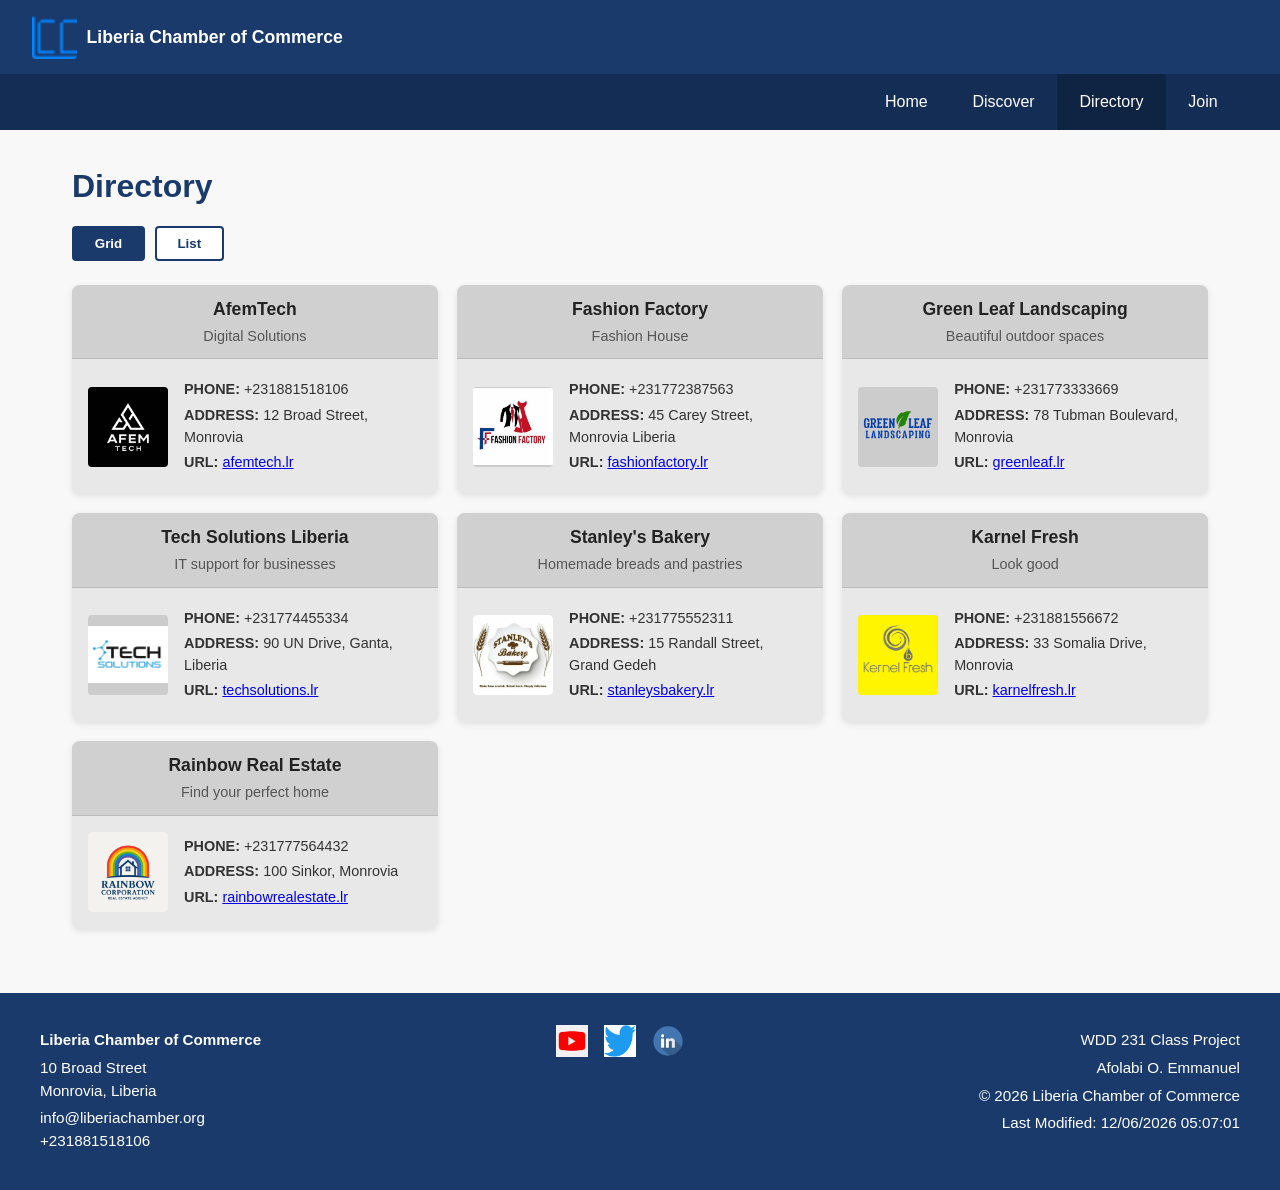
==== chamber/directory.html @ 7114ee84 "Completed week02 Chamber Assignment" ====
<!DOCTYPE html>
<html lang="en">
<head>
  <meta charset="UTF-8">
  <meta name="viewport" content="width=device-width, initial-scale=1.0">
  <title>Directory | Liberia Chamber of Commerce</title>
  <meta name="description" content="Business directory of the Liberia Chamber of Commerce members.">
  <meta name="author" content="Afolabi O. Emmanuel">

  
  <meta property="og:title" content="Directory | Liberia Chamber of Commerce">
  <meta property="og:description" content="Browse local businesses that are members of the Liberia Chamber of Commerce.">
  <meta property="og:image" content="https://afolabi2022.github.io/wdd231/chamber/images/chamber-og.jpg">
  <meta property="og:url" content="https://afolabi2022.github.io/wdd231/chamber/directory.html">
  <meta property="og:type" content="website">

  <link rel="icon" href="favicon.ico">
  <link rel="stylesheet" href="styles/normalize.css">
  <link rel="stylesheet" href="styles/small.css">
  <link rel="stylesheet" href="styles/larger.css">
</head>
<body>
  <header>
    <div class="logo">
      <img src="images/logo.webp" alt="Liberia Chamber of Commerce logo" width="50" height="50">
      <span>Liberia Chamber of Commerce</span>
    </div>
    <button id="menuButton" aria-label="Open menu">☰</button>
  </header>

  <nav id="navigation">
    <ul>
      <li><a href="index.html">Home</a></li>
      <li><a href="discover.html">Discover</a></li>
      <li><a href="directory.html" class="active">Directory</a></li>
      <li><a href="join.html">Join</a></li>
    </ul>
  </nav>

  <main>
    <h1>Directory</h1>

    <div class="view-buttons">
      <button id="gridBtn" class="active">Grid</button>
      <button id="listBtn">List</button>
    </div>

    <div id="members" class="grid-view"></div>
  </main>

 <footer>
  <div class="footer-content">
    
    <div class="footer-contact">
      <p><strong>Liberia Chamber of Commerce</strong></p>
      <p>10 Broad Street<br>Monrovia, Liberia</p>
      <p>info@liberiachamber.org<br>+231881518106</p>
    </div>

   
   <div class="footer-social">
     <a href="https://youtube.com" target="_blank" aria-label="YouTube">
        <img src="images/youtube.png" alt="YouTube" width="32" height="32">
        </a>
        <a href="https://twitter.com" target="_blank" aria-label="Twitter">
     <img src="images/twitter.png" alt="Twitter" width="32" height="32">
      </a>
      <a href="https://linkedin.com" target="_blank" aria-label="LinkedIn">
      <img src="images/linkedin.svg" alt="LinkedIn" width="32" height="32">
    </a>
    </div>

    
    <div class="footer-dev">
      <p>WDD 231 Class Project</p>
      <p>Afolabi O. Emmanuel</p>
      <p>&copy; <span id="currentYear"></span> Liberia Chamber of Commerce</p>
      <p>Last Modified: <span id="lastModified"></span></p>
    </div>
  </div>
</footer>

  <script src="scripts/date.js" defer></script>
  <script src="scripts/navigation.js" defer></script>
  <script src="scripts/directory.js" defer></script>
</body>
</html>
---- chamber/styles/small.css ----
* {
  margin: 0;
  padding: 0;
  box-sizing: border-box;
}

body {
  font-family: Arial, Helvetica, sans-serif;
  line-height: 1.5;
  color: #333;
  background-color: #f8f8f8;
}

img {
  max-width: 100%;
  height: auto;
  display: block;
}

header {
  display: flex;
  justify-content: space-between;
  align-items: center;
  background-color: #1a3a6b;
  color: white;
  padding: 0.8rem 1rem;
}

.logo {
  display: flex;
  align-items: center;
  gap: 0.6rem;
  font-size: 1.1rem;
  font-weight: bold;
}

.logo img {
  width: 45px;
  height: 45px;
  border-radius: 4px;
}

#menuButton {
  background: none;
  border: none;
  color: white;
  font-size: 1.8rem;
  cursor: pointer;
}

#navigation {
  background-color: #142d54;
  display: none;
}

#navigation.open {
  display: block;
}

#navigation ul {
  list-style: none;
}

#navigation a {
  display: block;
  color: white;
  text-decoration: none;
  padding: 0.9rem 1.2rem;
  border-bottom: 1px solid #1a3a6b;
}

#navigation a:hover,
#navigation a.active {
  background-color: #0f2342;
}

main {
  padding: 1.2rem;
  max-width: 1200px;
  margin: 0 auto;
}

h1 {
  margin-bottom: 1rem;
  color: #1a3a6b;
}

.view-buttons {
  display: flex;
  gap: 0.6rem;
  margin-bottom: 1.5rem;
}

.view-buttons button {
  padding: 0.5rem 1.3rem;
  border: 2px solid #1a3a6b;
  background: white;
  color: #1a3a6b;
  font-weight: bold;
  cursor: pointer;
  border-radius: 4px;
  transition: 0.2s;
}

.view-buttons button.active {
  background-color: #1a3a6b;
  color: white;
}

.view-buttons button:hover {
  background-color: #142d54;
  color: white;
}

#members.grid-view {
  display: grid;
  grid-template-columns: 1fr;
  gap: 1rem;
}

#members.list-view {
  display: flex;
  flex-direction: column;
  gap: 0.8rem;
}

.member-card {
  background: #e8e8e8;
  border-radius: 8px;
  overflow: hidden;
  box-shadow: 0 2px 6px rgba(0,0,0,0.1);
}

.card-header {
  background: #d0d0d0;
  padding: 0.7rem 1rem;
  text-align: center;
  border-bottom: 1px solid #bbb;
}

.card-header h3 {
  margin: 0;
  font-size: 1.1rem;
  color: #222;
}

.card-header .tagline {
  margin: 0.2rem 0 0;
  font-size: 0.9rem;
  color: #555;
}

.card-body {
  display: flex;
  gap: 1rem;
  padding: 1rem;
  align-items: center;
}

.card-body img {
  width: 80px;
  height: 80px;
  object-fit: contain;
  background: #ccc;
  border-radius: 4px;
  flex-shrink: 0;
}

.card-info p {
  margin: 0.25rem 0;
  font-size: 0.9rem;
}

footer {
  background-color: #1a3a6b;
  color: white;
  padding: 2rem 1rem;
  margin-top: 2rem;
}

.footer-content {
  display: flex;
  flex-direction: column;
  gap: 1.5rem;
  max-width: 1200px;
  margin: 0 auto;
  text-align: center;
}

.footer-social {
  display: flex;
  justify-content: center;
  gap: 1rem;
  align-items: center;
}

.footer-social img {
  width: 32px;
  height: 32px;
  transition: transform 0.2s;
}

.footer-social img:hover {
  transform: scale(1.15);
}

footer p {
  margin: 0.3rem 0;
  font-size: 0.95rem;
}
---- chamber/styles/larger.css ----
@media (min-width: 768px) {

  /* Hide hamburger */
  #menuButton {
    display: none;
  }

  /* Horizontal navigation */
  #navigation {
    display: block;
    background-color: #142d54;
  }

  #navigation ul {
    display: flex;
    justify-content: flex-end;
    max-width: 1200px;
    margin: 0 auto;
  }

  #navigation a {
    border-bottom: none;
    padding: 1rem 1.4rem;
  }

  header {
    padding: 0.9rem 2rem;
  }

  #members.grid-view {
    display: grid;
    grid-template-columns: repeat(2, 1fr);
    gap: 1.2rem;
  }

  #members.list-view .member-card {
    display: grid;
    grid-template-columns: 100px 1fr;
    text-align: left;
    align-items: center;
    gap: 1.2rem;
  }

  #members.list-view .member-card img {
    margin: 0;
  }
 
  .footer-content {
    flex-direction: row;
    justify-content: space-between;
    text-align: left;
    align-items: flex-start;
  }

  .footer-social {
    text-align: center;
  }

  .footer-dev {
    text-align: right;
  }
}


@media (min-width: 1024px) {

  
  #members.grid-view {
    grid-template-columns: repeat(3, 1fr);
  }

  main {
    padding: 2rem;
  }
}
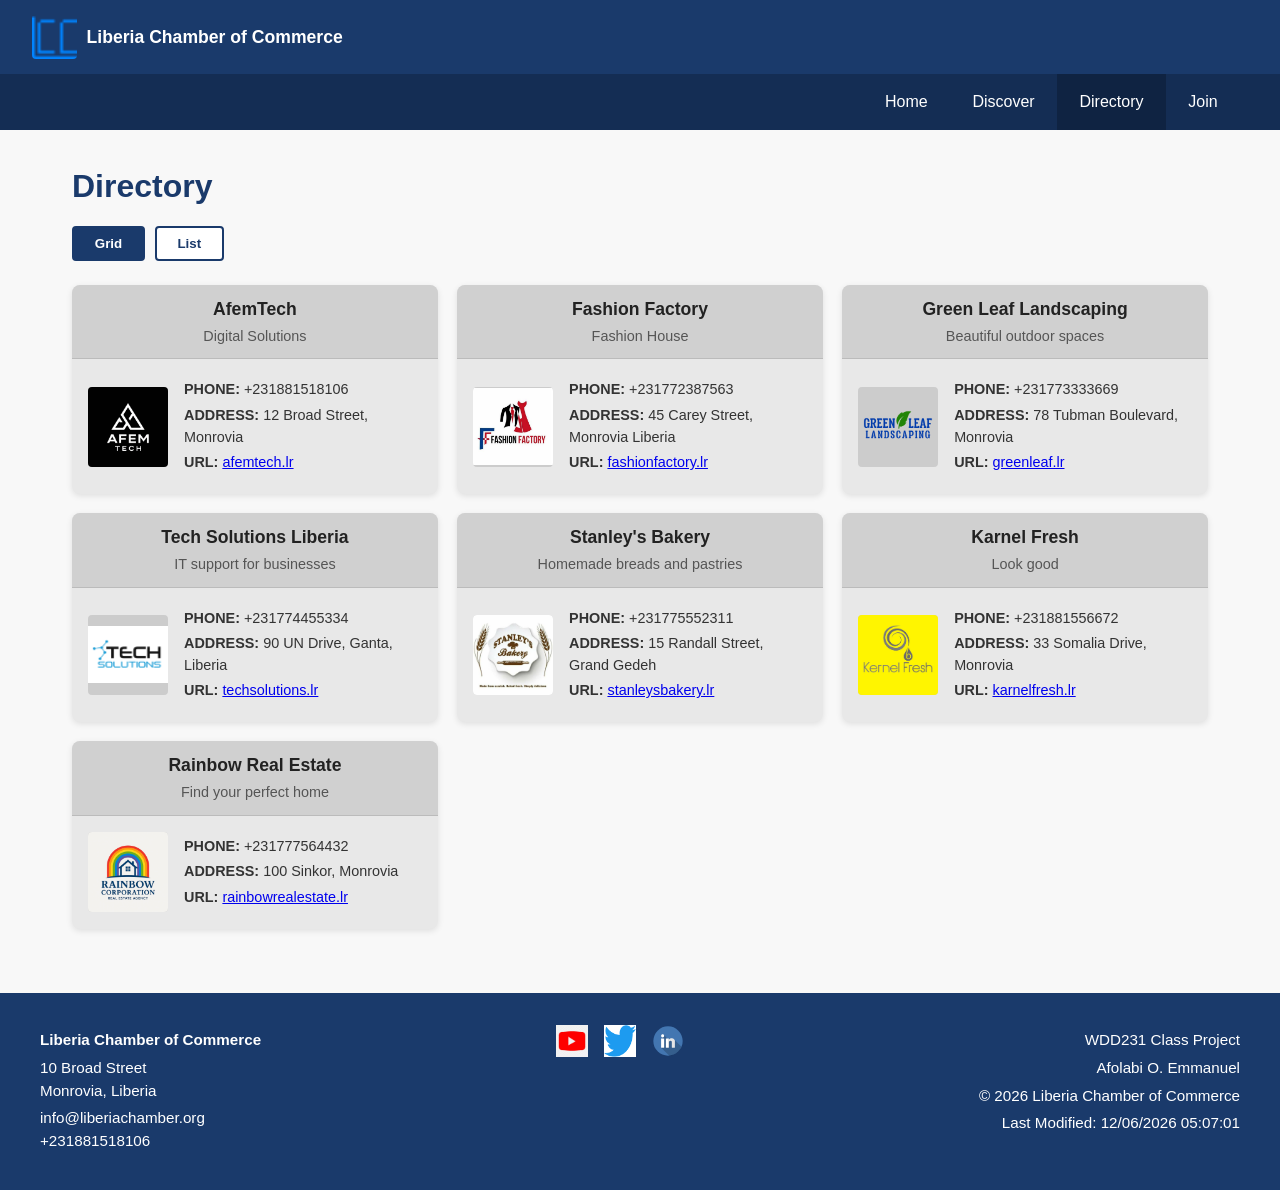
==== commit e496f5aa: "Added chamber directory page" ====
--- a/chamber/directory.html
+++ b/chamber/directory.html
@@ -72,7 +72,7 @@
 
     
     <div class="footer-dev">
-      <p>WDD 231 Class Project</p>
+      <p>WDD231 Class Project</p>
       <p>Afolabi O. Emmanuel</p>
       <p>&copy; <span id="currentYear"></span> Liberia Chamber of Commerce</p>
       <p>Last Modified: <span id="lastModified"></span></p>
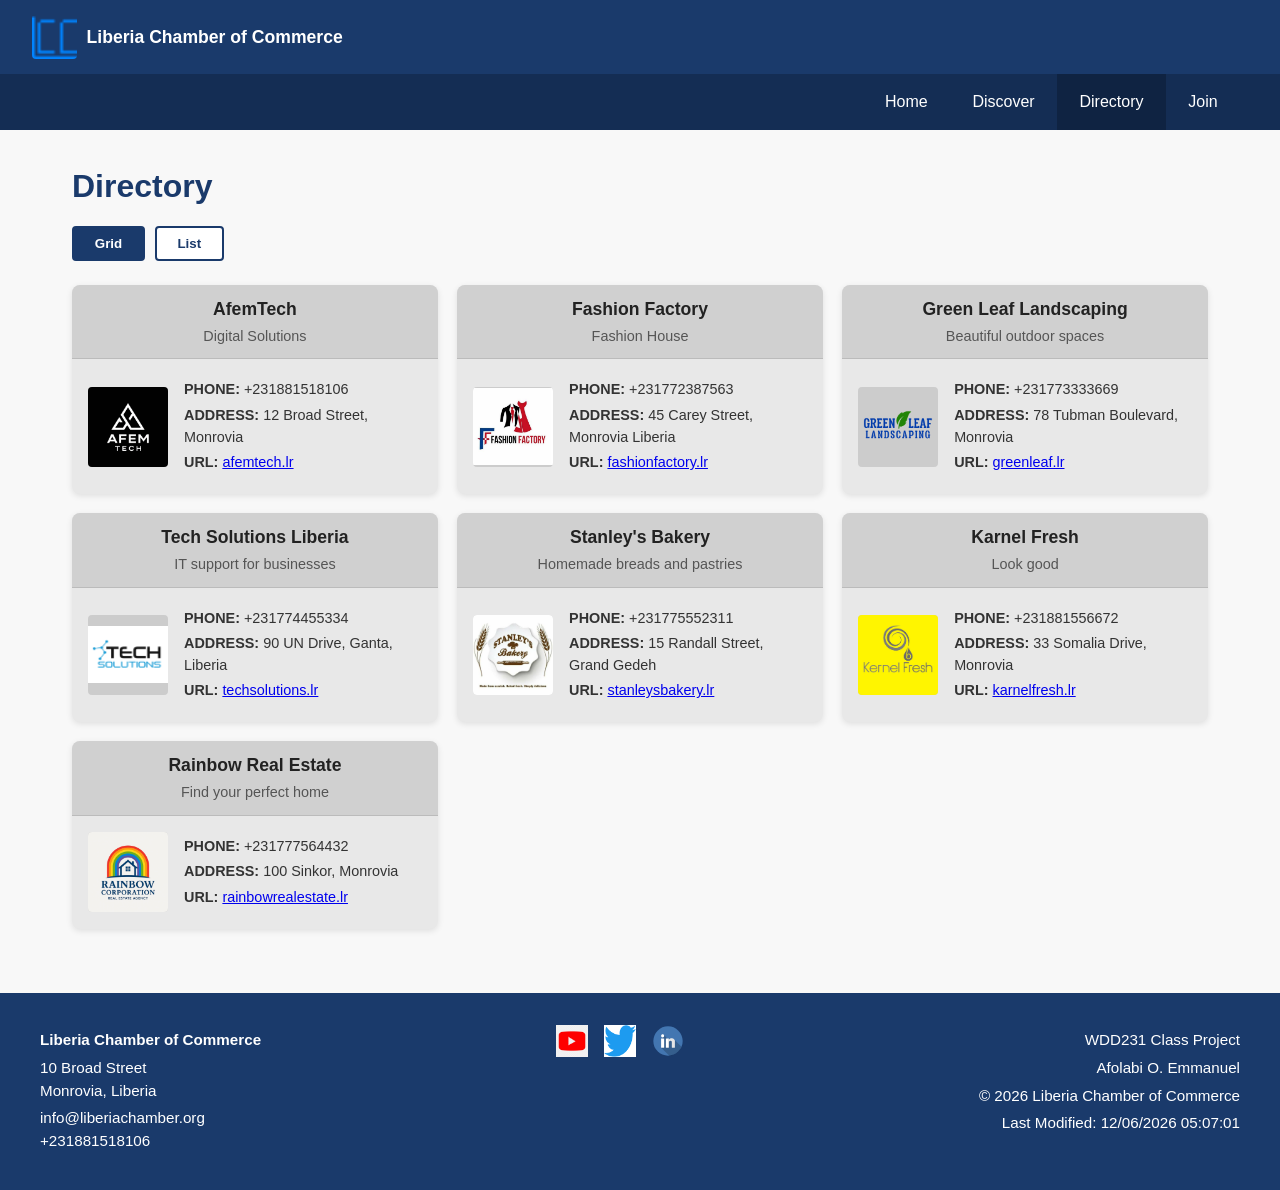
==== commit dc7eb9b9: "Fixed og:image and Google Fonts" ====
--- a/chamber/directory.html
+++ b/chamber/directory.html
@@ -13,6 +13,10 @@
   <meta property="og:image" content="https://afolabi2022.github.io/wdd231/chamber/images/chamber-og.jpg">
   <meta property="og:url" content="https://afolabi2022.github.io/wdd231/chamber/directory.html">
   <meta property="og:type" content="website">
+
+  <link rel="preconnect" href="https://fonts.googleapis.com">
+  <link rel="preconnect" href="https://fonts.gstatic.com" crossorigin>
+  <link href="https://fonts.googleapis.com/css2?family=Roboto:wght@400;700&display=swap" rel="stylesheet">
 
   <link rel="icon" href="favicon.ico">
   <link rel="stylesheet" href="styles/normalize.css">
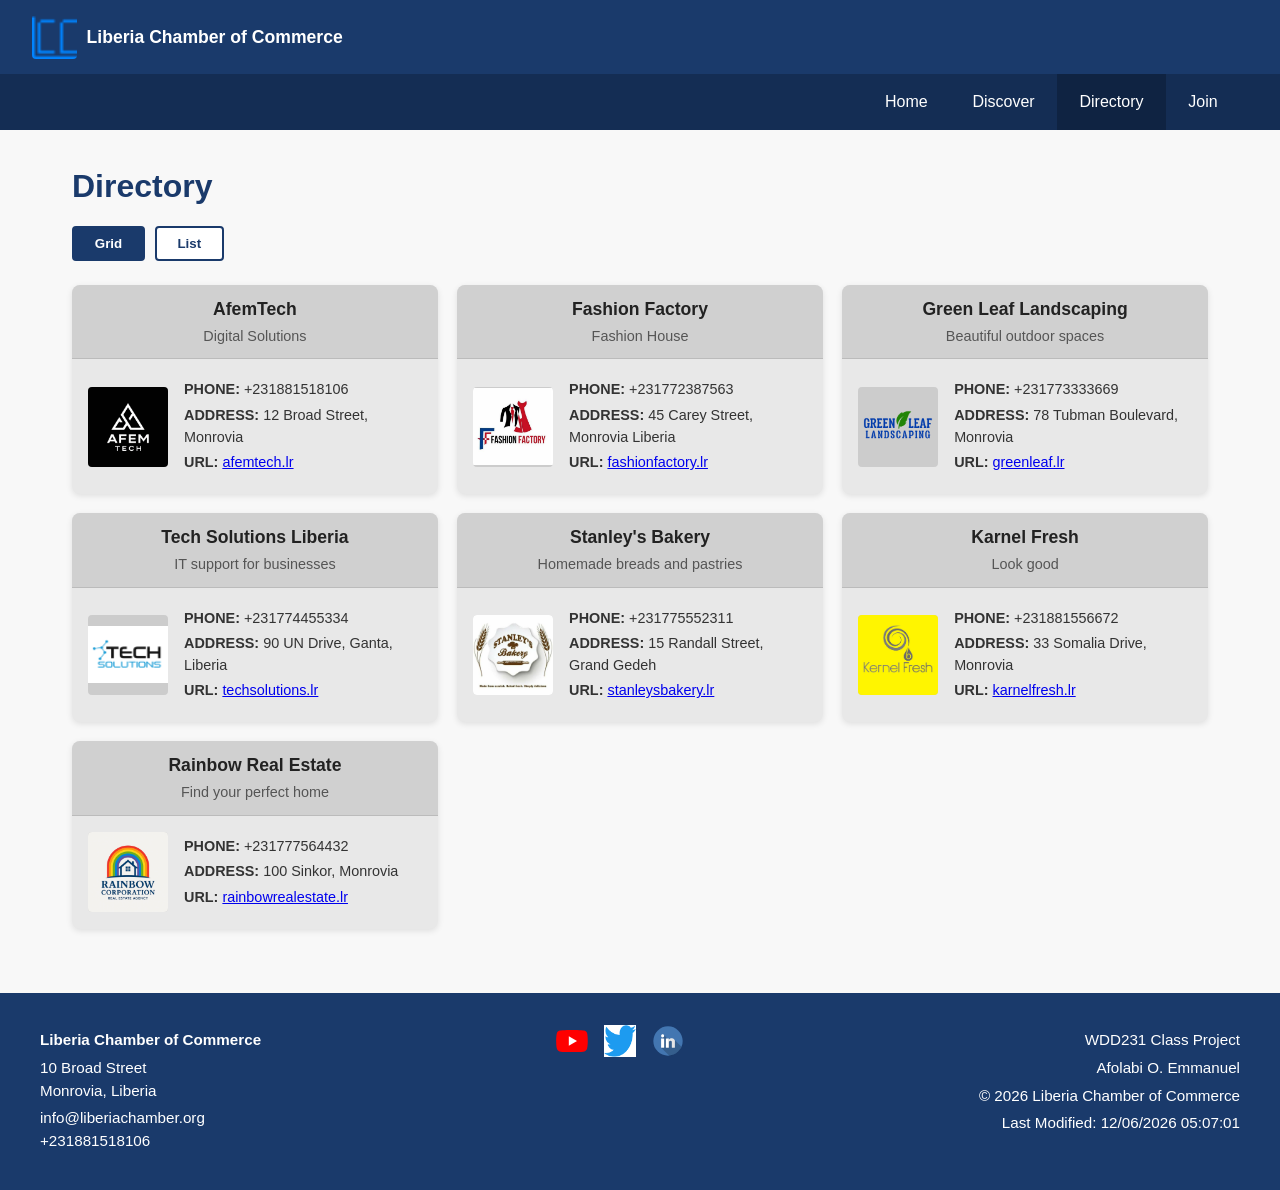
==== commit 3cb0773e: "Fixed audit tool errors" ====
--- a/chamber/directory.html
+++ b/chamber/directory.html
@@ -22,6 +22,10 @@
   <link rel="stylesheet" href="styles/normalize.css">
   <link rel="stylesheet" href="styles/small.css">
   <link rel="stylesheet" href="styles/larger.css">
+
+   <script src="scripts/date.js" defer></script>
+  <script src="scripts/navigation.js" defer></script>
+  <script src="scripts/directory.js" defer></script>
 </head>
 <body>
   <header>
@@ -64,7 +68,7 @@
    
    <div class="footer-social">
      <a href="https://youtube.com" target="_blank" aria-label="YouTube">
-        <img src="images/youtube.png" alt="YouTube" width="32" height="32">
+        <img src="images/youtube.svg" alt="YouTube" width="32" height="32">
         </a>
         <a href="https://twitter.com" target="_blank" aria-label="Twitter">
      <img src="images/twitter.png" alt="Twitter" width="32" height="32">
@@ -84,8 +88,5 @@
   </div>
 </footer>
 
-  <script src="scripts/date.js" defer></script>
-  <script src="scripts/navigation.js" defer></script>
-  <script src="scripts/directory.js" defer></script>
 </body>
 </html>
